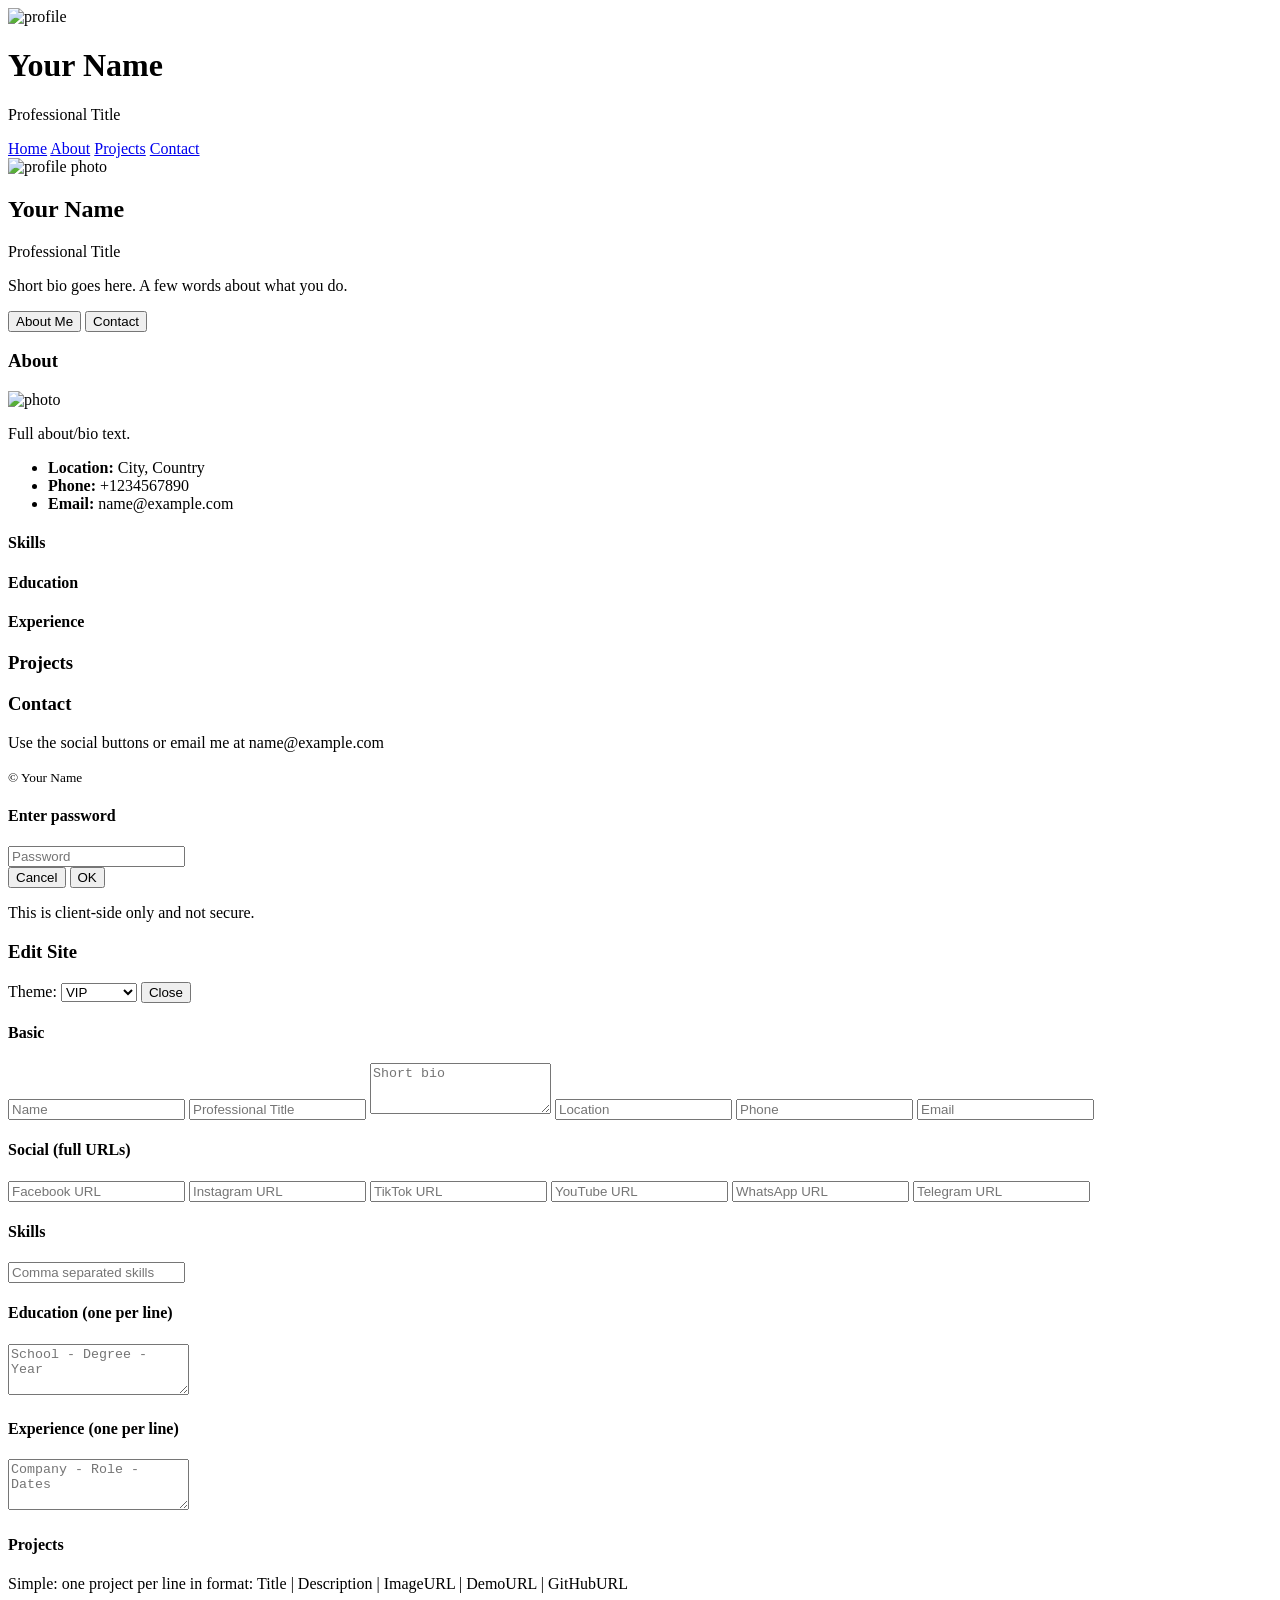
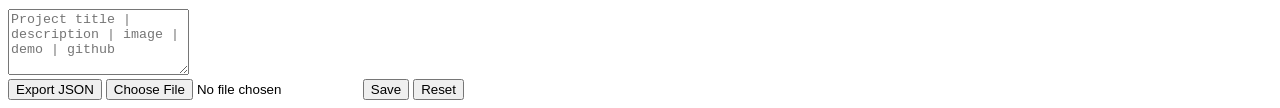
==== index.html @ a65c7d92 "Create initial layout for personal site Initial creation of the personal site layout with sections f" ====
<!doctype html>
<html lang="en">
<head>
  <meta charset="utf-8" />
  <meta name="viewport" content="width=device-width,initial-scale=1" />
  <title>jeem-21 — Personal Site</title>
  <link rel="stylesheet" href="assets/css/styles.css">
  <meta name="theme-color" content="#0b1220" />
</head>
<body>
  <div id="site" class="theme-auto vip-style">
    <header class="nav">
      <div class="brand">
        <img id="navPhoto" src="assets/images/profile.jpg" alt="profile" />
        <div>
          <h1 id="navName">Your Name</h1>
          <p id="navTitle">Professional Title</p>
        </div>
      </div>
      <nav class="menu">
        <a href="#home">Home</a>
        <a href="#about">About</a>
        <a href="#projects">Projects</a>
        <a href="#contact">Contact</a>
      </nav>
    </header>

    <main>
      <section id="home" class="hero glass">
        <div class="hero-left">
          <img id="profilePhoto" src="assets/images/profile.jpg" alt="profile photo" class="profile" />
        </div>
        <div class="hero-right">
          <h2 id="homeName">Your Name</h2>
          <p id="homeTitle">Professional Title</p>
          <p id="homeBio">Short bio goes here. A few words about what you do.</p>
          <div class="hero-actions">
            <button id="aboutBtn" class="btn primary" onclick="document.location='#about'">About Me</button>
            <button id="contactBtn" class="btn outline" onclick="document.location='#contact'">Contact</button>
          </div>
          <div class="social" id="socialLinks"></div>
        </div>
      </section>

      <section id="about" class="section glass">
        <h3>About</h3>
        <div class="about-grid">
          <div class="about-left">
            <img id="aboutPhoto" src="assets/images/profile.jpg" alt="photo" />
          </div>
          <div class="about-right">
            <p id="aboutBio">Full about/bio text.</p>
            <ul class="info">
              <li><strong>Location:</strong> <span id="infoLocation">City, Country</span></li>
              <li><strong>Phone:</strong> <span id="infoPhone">+1234567890</span></li>
              <li><strong>Email:</strong> <span id="infoEmail">name@example.com</span></li>
            </ul>

            <h4>Skills</h4>
            <div id="skills" class="chips"></div>

            <h4>Education</h4>
            <div id="education"></div>

            <h4>Experience</h4>
            <div id="experience"></div>
          </div>
        </div>
      </section>

      <section id="projects" class="section">
        <h3>Projects</h3>
        <div id="projectsGrid" class="cards"></div>
      </section>

      <section id="contact" class="section glass">
        <h3>Contact</h3>
        <p>Use the social buttons or email me at <span id="contactEmail">name@example.com</span></p>
        <div id="contactSocial" class="social"></div>
      </section>
    </main>

    <footer class="footer glass">
      <small>&copy; <span id="footerName">Your Name</span></small>
    </footer>

    <!-- Tiny hidden white line trigger (very small) -->
    <div id="secret-line" title="double-tap"></div>

    <!-- Password modal (hidden) -->
    <div id="passwordModal" class="modal hidden">
      <div class="modal-card glass">
        <h4>Enter password</h4>
        <input id="passwordInput" type="password" placeholder="Password" />
        <div class="modal-actions">
          <button id="pwCancel" class="btn outline">Cancel</button>
          <button id="pwOk" class="btn primary">OK</button>
        </div>
        <p class="note">This is client-side only and not secure.</p>
      </div>
    </div>

    <!-- Editor panel -->
    <div id="editor" class="modal hidden">
      <div class="editor-card glass">
        <header class="editor-header">
          <h3>Edit Site</h3>
          <div>
            <label for="themeSelect">Theme:</label>
            <select id="themeSelect">
              <option value="vip">VIP</option>
              <option value="premium">Premium</option>
              <option value="auto">Auto Mix</option>
              <option value="dark">Dark</option>
              <option value="light">Light</option>
            </select>
            <button id="closeEditor" class="btn outline">Close</button>
          </div>
        </header>

        <div class="editor-body">
          <section>
            <h4>Basic</h4>
            <input id="editName" placeholder="Name" />
            <input id="editTitle" placeholder="Professional Title" />
            <textarea id="editBio" rows="3" placeholder="Short bio"></textarea>
            <input id="editLocation" placeholder="Location" />
            <input id="editPhone" placeholder="Phone" />
            <input id="editEmail" placeholder="Email" />
          </section>

          <section>
            <h4>Social (full URLs)</h4>
            <input id="editFacebook" placeholder="Facebook URL" />
            <input id="editInstagram" placeholder="Instagram URL" />
            <input id="editTikTok" placeholder="TikTok URL" />
            <input id="editYouTube" placeholder="YouTube URL" />
            <input id="editWhatsApp" placeholder="WhatsApp URL" />
            <input id="editTelegram" placeholder="Telegram URL" />
          </section>

          <section>
            <h4>Skills</h4>
            <input id="editSkills" placeholder="Comma separated skills" />
            <h4>Education (one per line)</h4>
            <textarea id="editEducation" rows="3" placeholder="School - Degree - Year"></textarea>
            <h4>Experience (one per line)</h4>
            <textarea id="editExperience" rows="3" placeholder="Company - Role - Dates"></textarea>
          </section>

          <section>
            <h4>Projects</h4>
            <p>Simple: one project per line in format: Title | Description | ImageURL | DemoURL | GitHubURL</p>
            <textarea id="editProjects" rows="4" placeholder="Project title | description | image | demo | github"></textarea>
          </section>
        </div>

        <footer class="editor-footer">
          <button id="exportJSON" class="btn outline">Export JSON</button>
          <input id="importFile" type="file" accept="application/json" />
          <button id="saveBtn" class="btn primary">Save</button>
          <button id="resetBtn" class="btn outline">Reset</button>
        </footer>
      </div>
    </div>
  </div>

  <script src="assets/js/app.js" defer></script>
</body>
            </html>
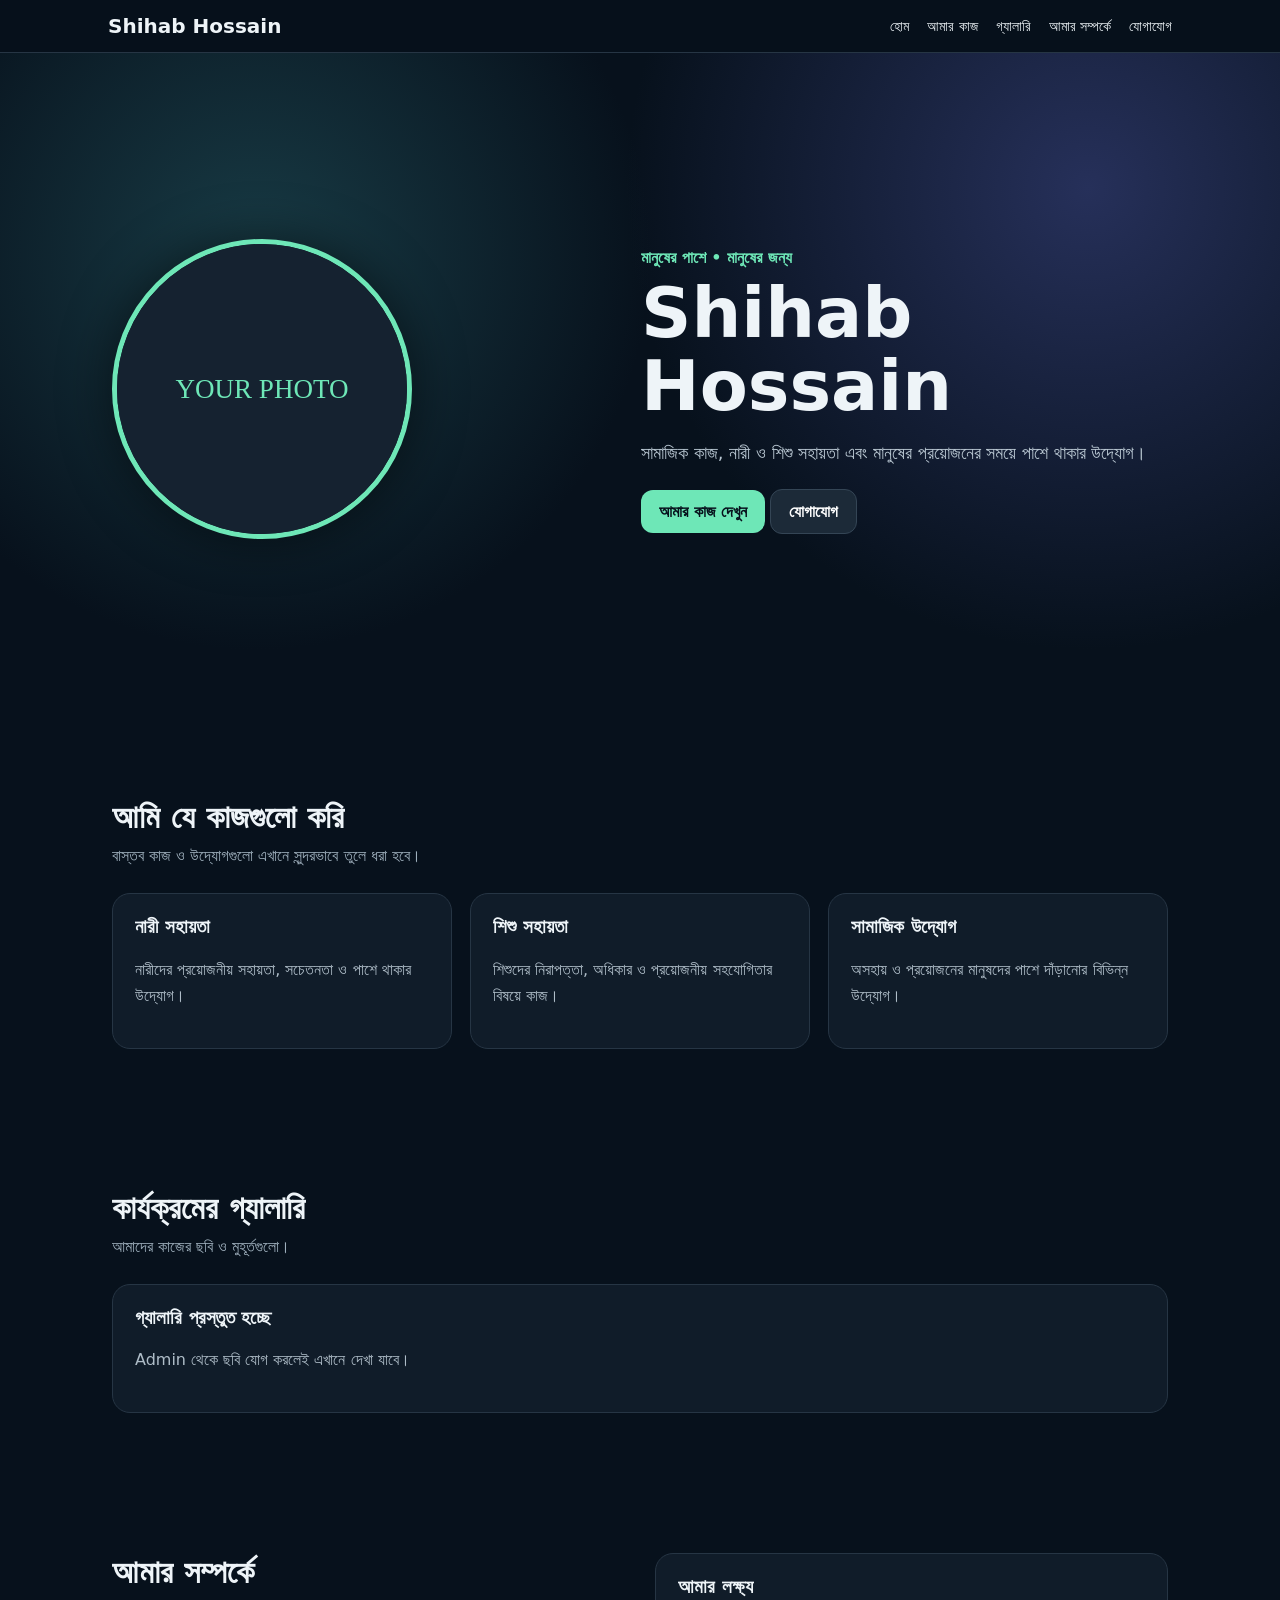
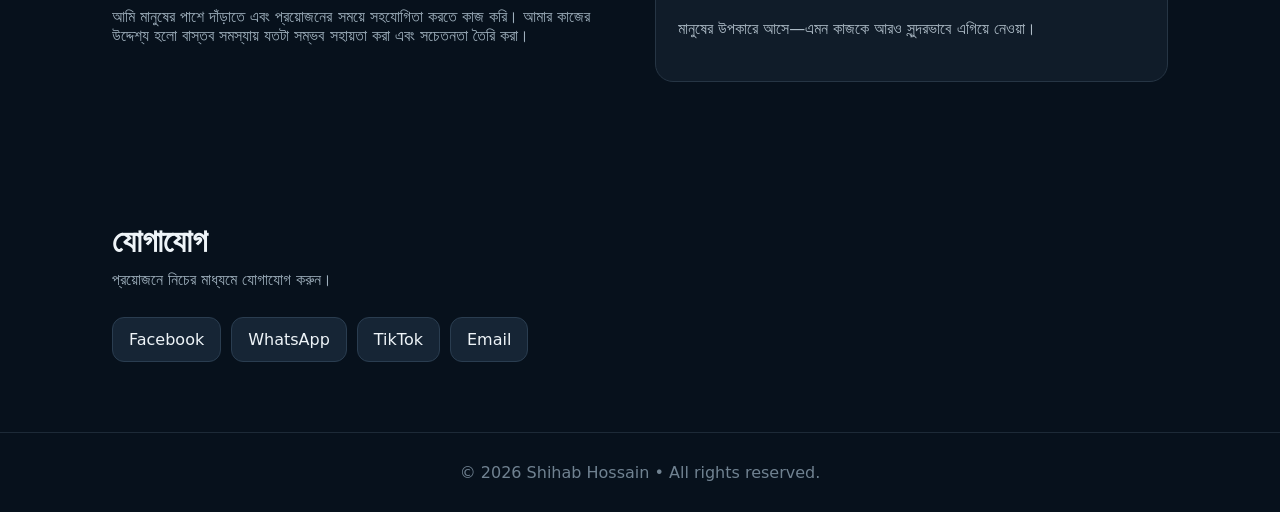
==== commit 87fe48bc: "Add files via upload" ====
--- a/index.html
+++ b/index.html
@@ -1,170 +1,68 @@
 <!doctype html>
-<html lang="en">
+<html lang="bn">
 <head>
-  <meta charset="utf-8" />
-  <meta name="viewport" content="width=device-width,initial-scale=1" />
-  <title>jeem-21 — Personal Site</title>
-  <link rel="stylesheet" href="assets/css/styles.css">
-  <meta name="theme-color" content="#0b1220" />
+<meta charset="utf-8"><meta name="viewport" content="width=device-width,initial-scale=1">
+<title>Shihab Hossain — মানুষের পাশে</title>
+<style>
+*{box-sizing:border-box}body{margin:0;font-family:system-ui,-apple-system,Segoe UI,sans-serif;background:#07111c;color:#eef4f8}
+a{text-decoration:none;color:inherit}.nav{position:sticky;top:0;z-index:5;background:#07111cf2;border-bottom:1px solid #263544;backdrop-filter:blur(12px)}
+.navin{max-width:1100px;margin:auto;padding:14px 18px;display:flex;align-items:center;justify-content:space-between}.logo{font-weight:800;font-size:20px}.links{display:flex;gap:18px;font-size:14px}.links a:hover{color:#6ee7b7}
+.hero{min-height:75vh;display:grid;place-items:center;background:radial-gradient(circle at 20% 30%,#183b45,transparent 35%),radial-gradient(circle at 85% 20%,#26305a,transparent 38%),#07111c}
+.hero-in{max-width:1100px;width:100%;padding:70px 22px;display:grid;grid-template-columns:1fr 1.1fr;gap:50px;align-items:center}.photo{width:300px;height:300px;border-radius:50%;object-fit:cover;border:5px solid #6ee7b7;box-shadow:0 0 50px #0008;margin:auto;background:#111b27}
+.kicker{color:#6ee7b7;font-weight:700}.hero h1{font-size:clamp(38px,6vw,70px);line-height:1.05;margin:10px 0}.hero p{color:#b9c7d2;font-size:18px}.btn{display:inline-block;padding:12px 18px;border-radius:12px;background:#6ee7b7;color:#07111c;font-weight:800;margin:7px 5px 0 0}.btn.alt{background:#1c2a38;color:#fff;border:1px solid #344555}
+section{max-width:1100px;margin:auto;padding:70px 22px}.title{font-size:32px;margin:0 0 10px}.sub{color:#9fb0bd;margin-bottom:28px}.grid{display:grid;grid-template-columns:repeat(3,1fr);gap:18px}.card{background:#101c29;border:1px solid #263544;border-radius:18px;padding:22px}.card h3{margin-top:0}.card p{color:#afbdc8;line-height:1.65}.gallery{display:grid;grid-template-columns:repeat(3,1fr);gap:14px}.gallery img{width:100%;height:210px;object-fit:cover;border-radius:16px;border:1px solid #263544}
+.about{display:grid;grid-template-columns:1fr 1fr;gap:30px}.contact{display:flex;flex-wrap:wrap;gap:10px}.contact a{background:#162535;padding:12px 16px;border-radius:12px;border:1px solid #2a3d50}
+footer{text-align:center;padding:30px;color:#708291;border-top:1px solid #1d2a37}
+@media(max-width:760px){.links{display:none}.hero-in,.about{grid-template-columns:1fr}.hero{text-align:center}.photo{width:210px;height:210px}.grid,.gallery{grid-template-columns:1fr}.gallery img{height:230px}}
+</style>
 </head>
 <body>
-  <div id="site" class="theme-auto vip-style">
-    <header class="nav">
-      <div class="brand">
-        <img id="navPhoto" src="assets/images/profile.jpg" alt="profile" />
-        <div>
-          <h1 id="navName">Your Name</h1>
-          <p id="navTitle">Professional Title</p>
-        </div>
-      </div>
-      <nav class="menu">
-        <a href="#home">Home</a>
-        <a href="#about">About</a>
-        <a href="#projects">Projects</a>
-        <a href="#contact">Contact</a>
-      </nav>
-    </header>
+<nav class="nav"><div class="navin"><div class="logo" id="navName">Shihab Hossain</div><div class="links"><a href="#home">হোম</a><a href="#work">আমার কাজ</a><a href="#gallery">গ্যালারি</a><a href="#about">আমার সম্পর্কে</a><a href="#contact">যোগাযোগ</a></div></div></nav>
 
-    <main>
-      <section id="home" class="hero glass">
-        <div class="hero-left">
-          <img id="profilePhoto" src="assets/images/profile.jpg" alt="profile photo" class="profile" />
-        </div>
-        <div class="hero-right">
-          <h2 id="homeName">Your Name</h2>
-          <p id="homeTitle">Professional Title</p>
-          <p id="homeBio">Short bio goes here. A few words about what you do.</p>
-          <div class="hero-actions">
-            <button id="aboutBtn" class="btn primary" onclick="document.location='#about'">About Me</button>
-            <button id="contactBtn" class="btn outline" onclick="document.location='#contact'">Contact</button>
-          </div>
-          <div class="social" id="socialLinks"></div>
-        </div>
-      </section>
+<header class="hero" id="home"><div class="hero-in">
+<div><img id="profile" class="photo" src="" alt="Profile photo"></div>
+<div><div class="kicker">মানুষের পাশে • মানুষের জন্য</div><h1 id="heroName">Shihab Hossain</h1><p id="heroText">সামাজিক কাজ, নারী ও শিশু সহায়তা এবং মানুষের প্রয়োজনের সময়ে পাশে থাকার উদ্যোগ।</p><a class="btn" href="#work">আমার কাজ দেখুন</a><a class="btn alt" href="#contact">যোগাযোগ</a></div>
+</div></header>
 
-      <section id="about" class="section glass">
-        <h3>About</h3>
-        <div class="about-grid">
-          <div class="about-left">
-            <img id="aboutPhoto" src="assets/images/profile.jpg" alt="photo" />
-          </div>
-          <div class="about-right">
-            <p id="aboutBio">Full about/bio text.</p>
-            <ul class="info">
-              <li><strong>Location:</strong> <span id="infoLocation">City, Country</span></li>
-              <li><strong>Phone:</strong> <span id="infoPhone">+1234567890</span></li>
-              <li><strong>Email:</strong> <span id="infoEmail">name@example.com</span></li>
-            </ul>
+<section id="work"><h2 class="title">আমি যে কাজগুলো করি</h2><div class="sub">বাস্তব কাজ ও উদ্যোগগুলো এখানে সুন্দরভাবে তুলে ধরা হবে।</div><div class="grid" id="workGrid"></div></section>
 
-            <h4>Skills</h4>
-            <div id="skills" class="chips"></div>
+<section id="gallery"><h2 class="title">কার্যক্রমের গ্যালারি</h2><div class="sub">আমাদের কাজের ছবি ও মুহূর্তগুলো।</div><div class="gallery" id="galleryGrid"></div></section>
 
-            <h4>Education</h4>
-            <div id="education"></div>
+<section id="about"><div class="about"><div><h2 class="title">আমার সম্পর্কে</h2><p id="aboutText" class="sub"></p></div><div class="card"><h3>আমার লক্ষ্য</h3><p id="goalText"></p></div></div></section>
 
-            <h4>Experience</h4>
-            <div id="experience"></div>
-          </div>
-        </div>
-      </section>
+<section id="contact"><h2 class="title">যোগাযোগ</h2><div class="sub">প্রয়োজনে নিচের মাধ্যমে যোগাযোগ করুন।</div><div class="contact" id="contactGrid"></div></section>
+<footer>© <span id="year"></span> <span id="footName">Shihab Hossain</span> • All rights reserved.</footer>
 
-      <section id="projects" class="section">
-        <h3>Projects</h3>
-        <div id="projectsGrid" class="cards"></div>
-      </section>
-
-      <section id="contact" class="section glass">
-        <h3>Contact</h3>
-        <p>Use the social buttons or email me at <span id="contactEmail">name@example.com</span></p>
-        <div id="contactSocial" class="social"></div>
-      </section>
-    </main>
-
-    <footer class="footer glass">
-      <small>&copy; <span id="footerName">Your Name</span></small>
-    </footer>
-
-    <!-- Tiny hidden white line trigger (very small) -->
-    <div id="secret-line" title="double-tap"></div>
-
-    <!-- Password modal (hidden) -->
-    <div id="passwordModal" class="modal hidden">
-      <div class="modal-card glass">
-        <h4>Enter password</h4>
-        <input id="passwordInput" type="password" placeholder="Password" />
-        <div class="modal-actions">
-          <button id="pwCancel" class="btn outline">Cancel</button>
-          <button id="pwOk" class="btn primary">OK</button>
-        </div>
-        <p class="note">This is client-side only and not secure.</p>
-      </div>
-    </div>
-
-    <!-- Editor panel -->
-    <div id="editor" class="modal hidden">
-      <div class="editor-card glass">
-        <header class="editor-header">
-          <h3>Edit Site</h3>
-          <div>
-            <label for="themeSelect">Theme:</label>
-            <select id="themeSelect">
-              <option value="vip">VIP</option>
-              <option value="premium">Premium</option>
-              <option value="auto">Auto Mix</option>
-              <option value="dark">Dark</option>
-              <option value="light">Light</option>
-            </select>
-            <button id="closeEditor" class="btn outline">Close</button>
-          </div>
-        </header>
-
-        <div class="editor-body">
-          <section>
-            <h4>Basic</h4>
-            <input id="editName" placeholder="Name" />
-            <input id="editTitle" placeholder="Professional Title" />
-            <textarea id="editBio" rows="3" placeholder="Short bio"></textarea>
-            <input id="editLocation" placeholder="Location" />
-            <input id="editPhone" placeholder="Phone" />
-            <input id="editEmail" placeholder="Email" />
-          </section>
-
-          <section>
-            <h4>Social (full URLs)</h4>
-            <input id="editFacebook" placeholder="Facebook URL" />
-            <input id="editInstagram" placeholder="Instagram URL" />
-            <input id="editTikTok" placeholder="TikTok URL" />
-            <input id="editYouTube" placeholder="YouTube URL" />
-            <input id="editWhatsApp" placeholder="WhatsApp URL" />
-            <input id="editTelegram" placeholder="Telegram URL" />
-          </section>
-
-          <section>
-            <h4>Skills</h4>
-            <input id="editSkills" placeholder="Comma separated skills" />
-            <h4>Education (one per line)</h4>
-            <textarea id="editEducation" rows="3" placeholder="School - Degree - Year"></textarea>
-            <h4>Experience (one per line)</h4>
-            <textarea id="editExperience" rows="3" placeholder="Company - Role - Dates"></textarea>
-          </section>
-
-          <section>
-            <h4>Projects</h4>
-            <p>Simple: one project per line in format: Title | Description | ImageURL | DemoURL | GitHubURL</p>
-            <textarea id="editProjects" rows="4" placeholder="Project title | description | image | demo | github"></textarea>
-          </section>
-        </div>
-
-        <footer class="editor-footer">
-          <button id="exportJSON" class="btn outline">Export JSON</button>
-          <input id="importFile" type="file" accept="application/json" />
-          <button id="saveBtn" class="btn primary">Save</button>
-          <button id="resetBtn" class="btn outline">Reset</button>
-        </footer>
-      </div>
-    </div>
-  </div>
-
-  <script src="assets/js/app.js" defer></script>
-</body>
-            </html>
+<script>
+const defaultData={
+ name:"Shihab Hossain",
+ hero:"সামাজিক কাজ, নারী ও শিশু সহায়তা এবং মানুষের প্রয়োজনের সময়ে পাশে থাকার উদ্যোগ।",
+ about:"আমি মানুষের পাশে দাঁড়াতে এবং প্রয়োজনের সময়ে সহযোগিতা করতে কাজ করি। আমার কাজের উদ্দেশ্য হলো বাস্তব সমস্যায় যতটা সম্ভব সহায়তা করা এবং সচেতনতা তৈরি করা।",
+ goal:"মানুষের উপকারে আসে—এমন কাজকে আরও সুন্দরভাবে এগিয়ে নেওয়া।",
+ works:[
+ {title:"নারী সহায়তা",text:"নারীদের প্রয়োজনীয় সহায়তা, সচেতনতা ও পাশে থাকার উদ্যোগ।"},
+ {title:"শিশু সহায়তা",text:"শিশুদের নিরাপত্তা, অধিকার ও প্রয়োজনীয় সহযোগিতার বিষয়ে কাজ।"},
+ {title:"সামাজিক উদ্যোগ",text:"অসহায় ও প্রয়োজনের মানুষদের পাশে দাঁড়ানোর বিভিন্ন উদ্যোগ।"}
+ ],
+ gallery:[],
+ contacts:[
+ {name:"Facebook",url:"#"},
+ {name:"WhatsApp",url:"#"},
+ {name:"TikTok",url:"#"},
+ {name:"Email",url:"mailto:"}
+ ],
+ profile:""
+};
+function data(){try{return JSON.parse(localStorage.getItem("shihabSite"))||defaultData}catch(e){return defaultData}}
+function render(){
+ const d=data(); document.getElementById("navName").textContent=d.name;document.getElementById("heroName").textContent=d.name;
+ document.getElementById("heroText").textContent=d.hero;document.getElementById("aboutText").textContent=d.about;document.getElementById("goalText").textContent=d.goal;document.getElementById("footName").textContent=d.name;document.getElementById("year").textContent=new Date().getFullYear();
+ document.getElementById("profile").src=d.profile||"data:image/svg+xml,%3Csvg xmlns='http://www.w3.org/2000/svg' width='300' height='300'%3E%3Crect width='100%25' height='100%25' fill='%23152230'/%3E%3Ctext x='50%25' y='53%25' text-anchor='middle' fill='%236ee7b7' font-size='28'%3EYOUR PHOTO%3C/text%3E%3C/svg%3E";
+ document.getElementById("workGrid").innerHTML=d.works.map(x=>`<article class="card"><h3>${esc(x.title)}</h3><p>${esc(x.text)}</p></article>`).join("");
+ document.getElementById("galleryGrid").innerHTML=d.gallery.length?d.gallery.map(x=>`<img src="${x}" alt="কার্যক্রমের ছবি">`).join(""):"<div class='card' style='grid-column:1/-1'><h3>গ্যালারি প্রস্তুত হচ্ছে</h3><p>Admin থেকে ছবি যোগ করলেই এখানে দেখা যাবে।</p></div>";
+ document.getElementById("contactGrid").innerHTML=d.contacts.map(x=>`<a href="${x.url}" target="_blank">${esc(x.name)}</a>`).join("");
+}
+function esc(s){return String(s).replace(/[&<>"']/g,m=>({'&':'&amp;','<':'&lt;','>':'&gt;','"':'&quot;',"'":'&#39;'}[m]))}
+render();
+</script>
+</body></html>
